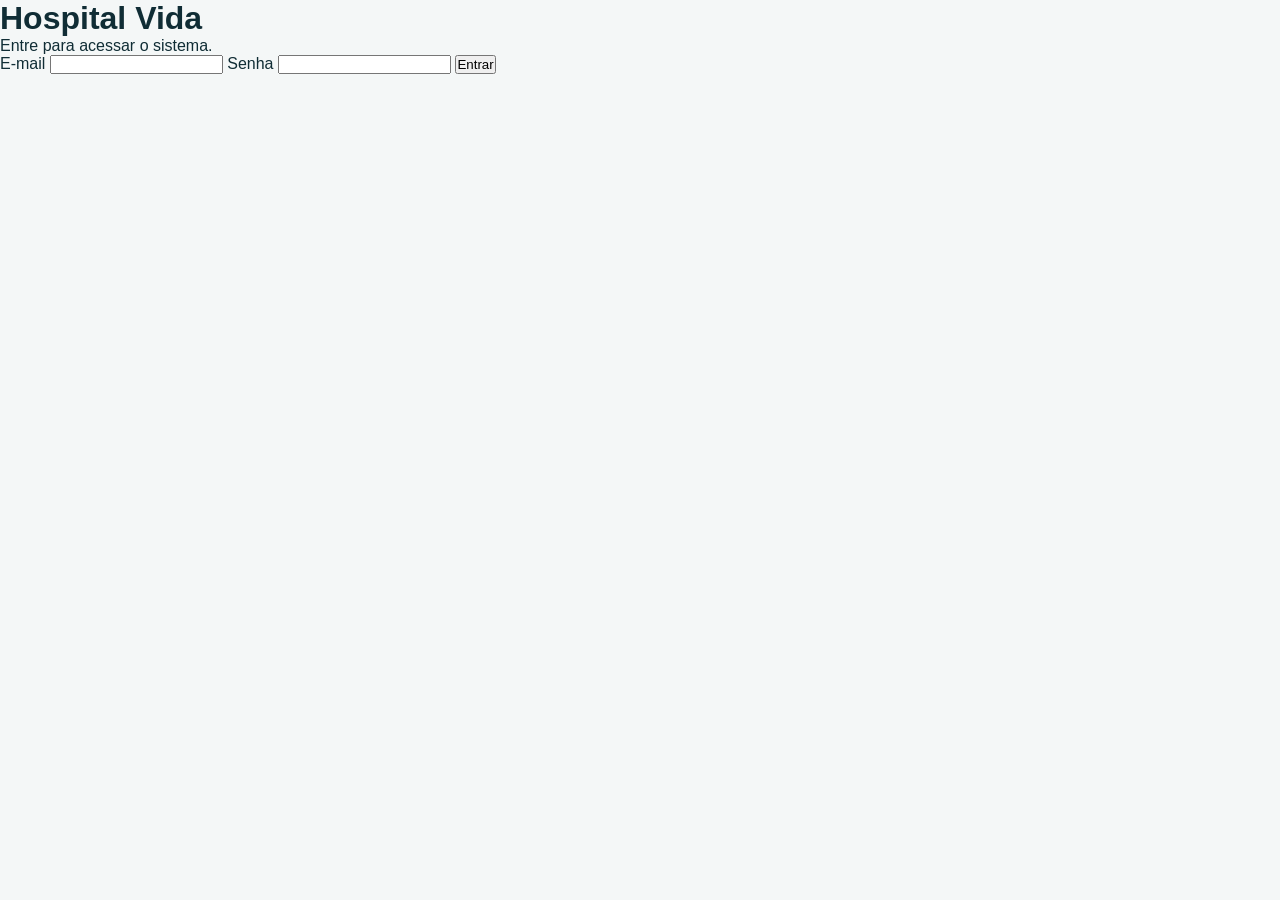
==== index.html @ 5fcbe1fa "Criação da Pagina de Login" ====
<!DOCTYPE html>
<html lang="pt-BR">
<head>
  <meta charset="UTF-8">
  <meta name="viewport" content="width=device-width, initial-scale=1">
  <title>Login - Hospital Vida</title>
  <link rel="stylesheet" href="css/style.css">
</head>
<body>
  <div class="pagina-login">
    <form class="login" onsubmit="return false;">
      <h1>Hospital Vida</h1>
      <p class="subtitulo">Entre para acessar o sistema.</p>

      <label for="email">E-mail</label>
      <input type="email" id="email">

      <label for="senha">Senha</label>
      <input type="password" id="senha">

      <button type="button">Entrar</button>
    </form>
  </div>
</body>
</html>
---- css/style.css ----
* {
    box-sizing: border-box;
    margin: 0;
    padding: 0;
}

body {
    font-family: Arial, Helvetica, sans-serif;
    background-color: #f4f7f7;
    color: #102d35;
}

.login-page {
    min-height: 100vh;
    display: flex;
    justify-content: center;
    align-items: flex-start;
    padding-top: 28px;
}

.login-card {
    width: 360px;
    background-color: white;
    border: 1px solid #d2dfe1;
    border-radius: 8px;
    padding: 20px 18px;
}

.login-title {
    font-size: 27px;
    font-weight: 700;
    margin-bottom: 8px;
}

.login-subtitle {
    color: #58717a;
    font-size: 16px;
    margin-bottom: 25px;
}

.form-group {
    margin-bottom: 14px;
}

.form-group label {
    display: block;
    font-size: 14px;
    color: #58717a;
    margin-bottom: 7px;
}

.form-control {
    width: 100%;
    height: 40px;
    border: 1px solid #ccd9dc;
    border-radius: 6px;
    padding: 0 11px;
    background-color: white;
    color: #172f36;
    outline: none;
    font-family: inherit;
    font-size: 14px;
}

.form-control:focus {
    border-color: #0e7780;
}

textarea.form-control {
    height: 80px;
    padding: 10px 11px;
    resize: vertical;
}

.btn-login {
    width: 100%;
    height: 40px;
    margin-top: 2px;
    border: none;
    border-radius: 6px;
    background-color: #0e7780;
    color: white;
    font-size: 16px;
    cursor: pointer;
}

.btn-login:hover {
    background-color: #0b6870;
}

.sidebar {
    position: fixed;
    left: 0;
    top: 0;
    width: 230px;
    height: 100vh;
    background-color: #0b5c63;
    color: white;
    padding: 26px 16px;
}

.logo {
    font-size: 21px;
    font-weight: 700;
    margin-bottom: 26px;
}

.nav {
    display: flex;
    flex-direction: column;
    gap: 5px;
}

.nav a {
    padding: 11px 12px;
    border-radius: 6px;
    color: white;
    font-size: 16px;
    text-decoration: none;
}

.nav a:hover,
.nav a.active {
    background-color: rgba(255, 255, 255, 0.16);
}

.main {
    margin-left: 230px;
    min-height: 100vh;
    padding: 28px 36px 50px;
}

.page-title {
    font-size: 28px;
    font-weight: 700;
    margin-bottom: 5px;
}

.subtitle {
    color: #58717a;
    font-size: 17px;
    margin-bottom: 25px;
}

.stats {
    display: grid;
    grid-template-columns: repeat(4, 1fr);
    gap: 16px;
    margin-bottom: 40px;
}

.card {
    background-color: white;
    border: 1px solid #d2dfe1;
    border-radius: 8px;
    padding: 18px;
}

.stat-number {
    font-size: 32px;
    font-weight: 700;
    margin-bottom: 7px;
}

.stat-label {
    color: #58717a;
}

.section-title {
    font-size: 18px;
    margin-bottom: 18px;
}

.table-wrap {
    overflow-x: auto;
}

table {
    width: 100%;
    border-collapse: collapse;
}

th {
    text-align: left;
    color: #506c75;
    font-size: 14px;
    font-weight: 700;
    padding: 10px 12px;
    border-bottom: 1px solid #ccd9dc;
}

td {
    padding: 11px 12px;
    border-bottom: 1px solid #d7e0e2;
    font-size: 16px;
}

tr:last-child td {
    border-bottom: 0;
}

.toolbar {
    display: flex;
    gap: 12px;
    margin-bottom: 16px;
}

.search {
    width: 320px;
    height: 40px;
    border: 1px solid #ccd9dc;
    border-radius: 6px;
    padding: 0 12px;
    background-color: white;
    outline: none;
    font-family: inherit;
}

.search:focus {
    border-color: #0e7780;
}

.btn {
    border: none;
    border-radius: 6px;
    padding: 0 16px;
    min-height: 40px;
    background-color: #0e7780;
    color: white;
    cursor: pointer;
    font-family: inherit;
    font-size: 14px;
}

.btn:hover {
    background-color: #0b6870;
}

.content-grid {
    display: grid;
    grid-template-columns: minmax(0, 1fr) 340px;
    gap: 24px;
    align-items: start;
}

.form-title {
    font-size: 19px;
    margin-bottom: 17px;
}

.form-actions {
    margin-top: 18px;
}

.form-actions .btn {
    width: 100%;
}

.btn-small {
    background-color: white;
    color: #0e7780;
    border: 1px solid #0e7780;
    border-radius: 6px;
    padding: 5px 9px;
    cursor: pointer;
    margin-right: 4px;
    font-family: inherit;
    font-size: 13px;
}

.btn-small:hover {
    background-color: #0e7780;
    color: white;
}

select.form-control {
    cursor: pointer;
}
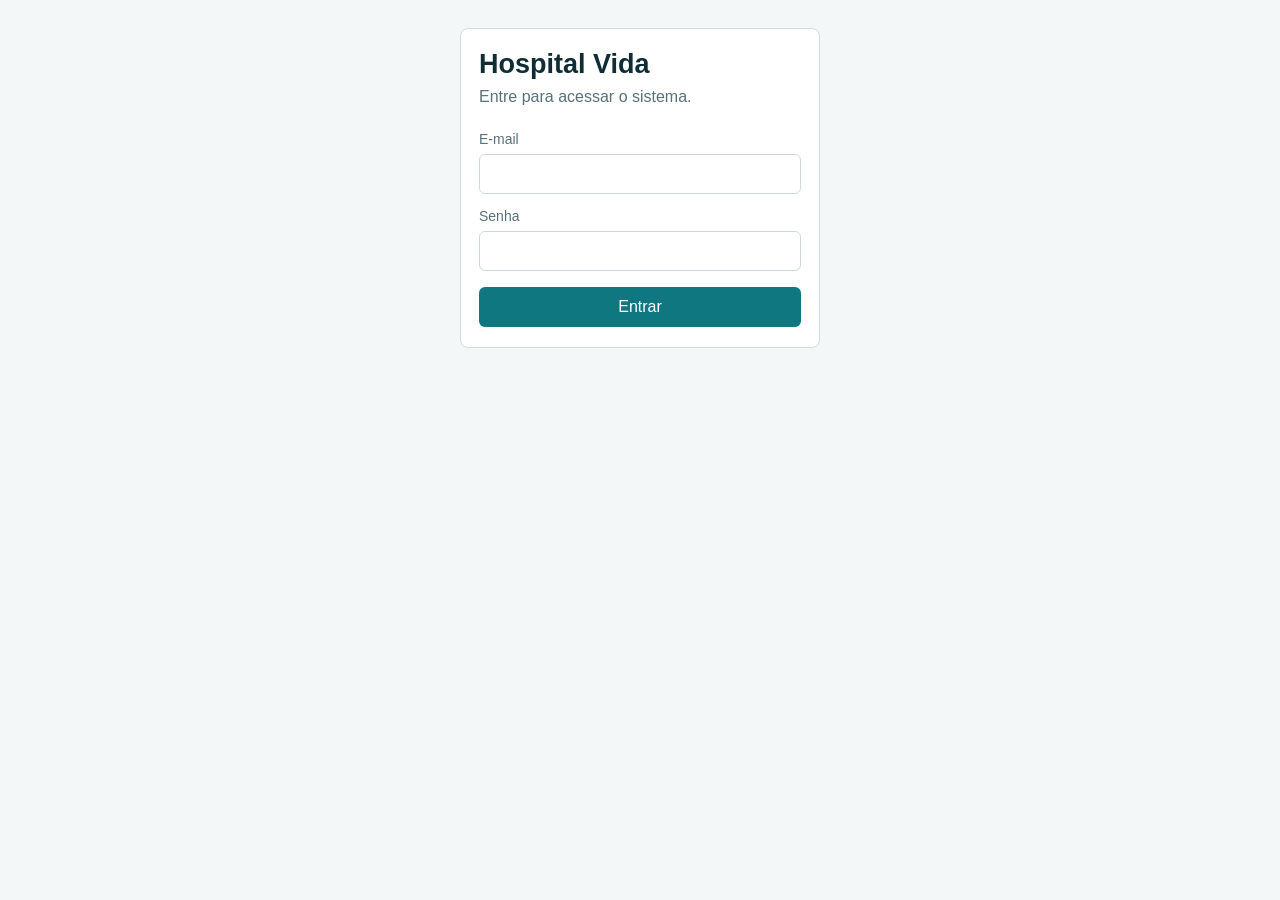
==== commit 80f89d2b: "Atualização da pagina" ====
--- a/index.html
+++ b/index.html
@@ -1,25 +1,31 @@
+<!DOCTYPE html>
+<html lang="pt-BR">
 <!DOCTYPE html>
 <html lang="pt-BR">
 <head>
-  <meta charset="UTF-8">
-  <meta name="viewport" content="width=device-width, initial-scale=1">
-  <title>Login - Hospital Vida</title>
-  <link rel="stylesheet" href="css/style.css">
+    <meta charset="UTF-8">
+    <meta name="viewport" content="width=device-width, initial-scale=1">
+    <title>Login - Hospital Vida</title>
+    <link rel="stylesheet" href="css/style.css">
 </head>
 <body>
-  <div class="pagina-login">
-    <form class="login" onsubmit="return false;">
-      <h1>Hospital Vida</h1>
-      <p class="subtitulo">Entre para acessar o sistema.</p>
+    <div class="login-page">
+        <form class="login-card" onsubmit="return false;">
+            <h1 class="login-title">Hospital Vida</h1>
+            <p class="login-subtitle">Entre para acessar o sistema.</p>
 
-      <label for="email">E-mail</label>
-      <input type="email" id="email">
+            <div class="form-group">
+                <label for="email">E-mail</label>
+                <input type="email" id="email" class="form-control">
+            </div>
 
-      <label for="senha">Senha</label>
-      <input type="password" id="senha">
+            <div class="form-group">
+                <label for="senha">Senha</label>
+                <input type="password" id="senha" class="form-control">
+            </div>
 
-      <button type="button">Entrar</button>
-    </form>
-  </div>
+            <button type="button" class="btn-login">Entrar</button>
+        </form>
+    </div>
 </body>
 </html>
